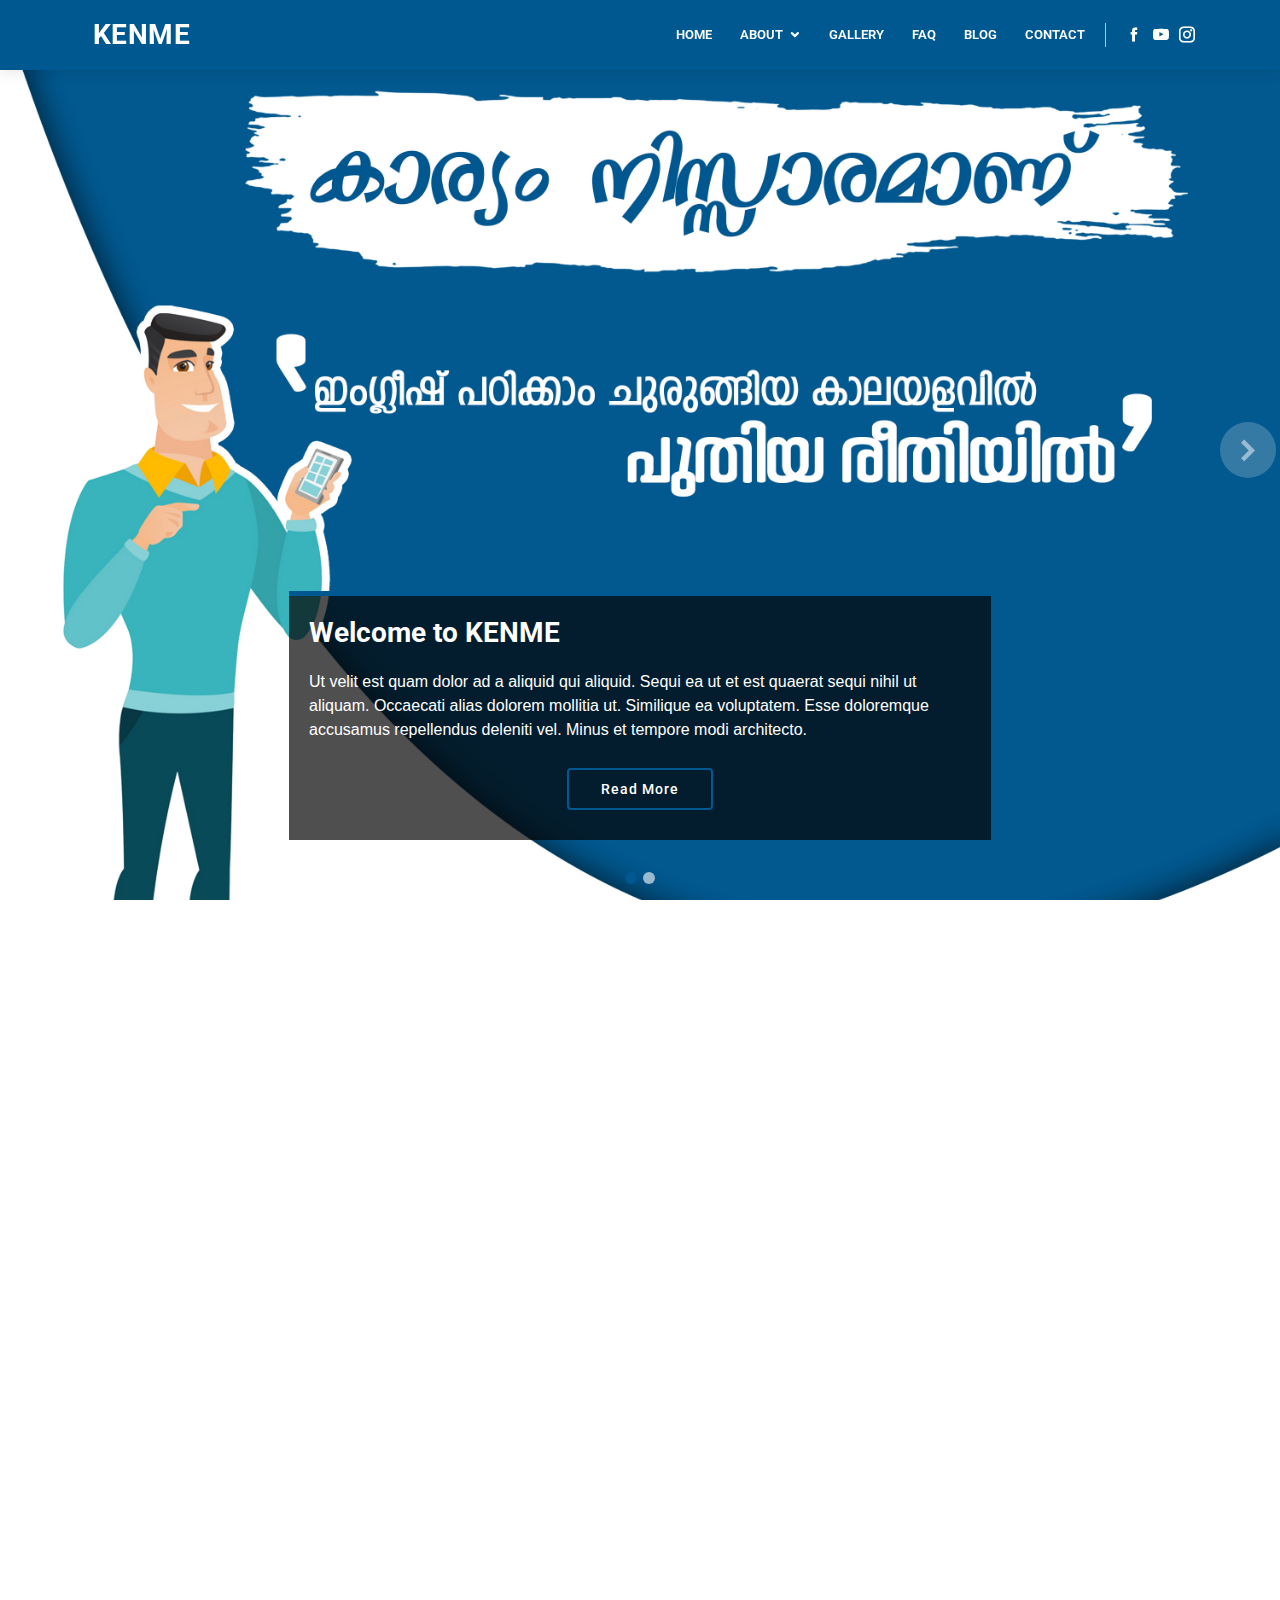
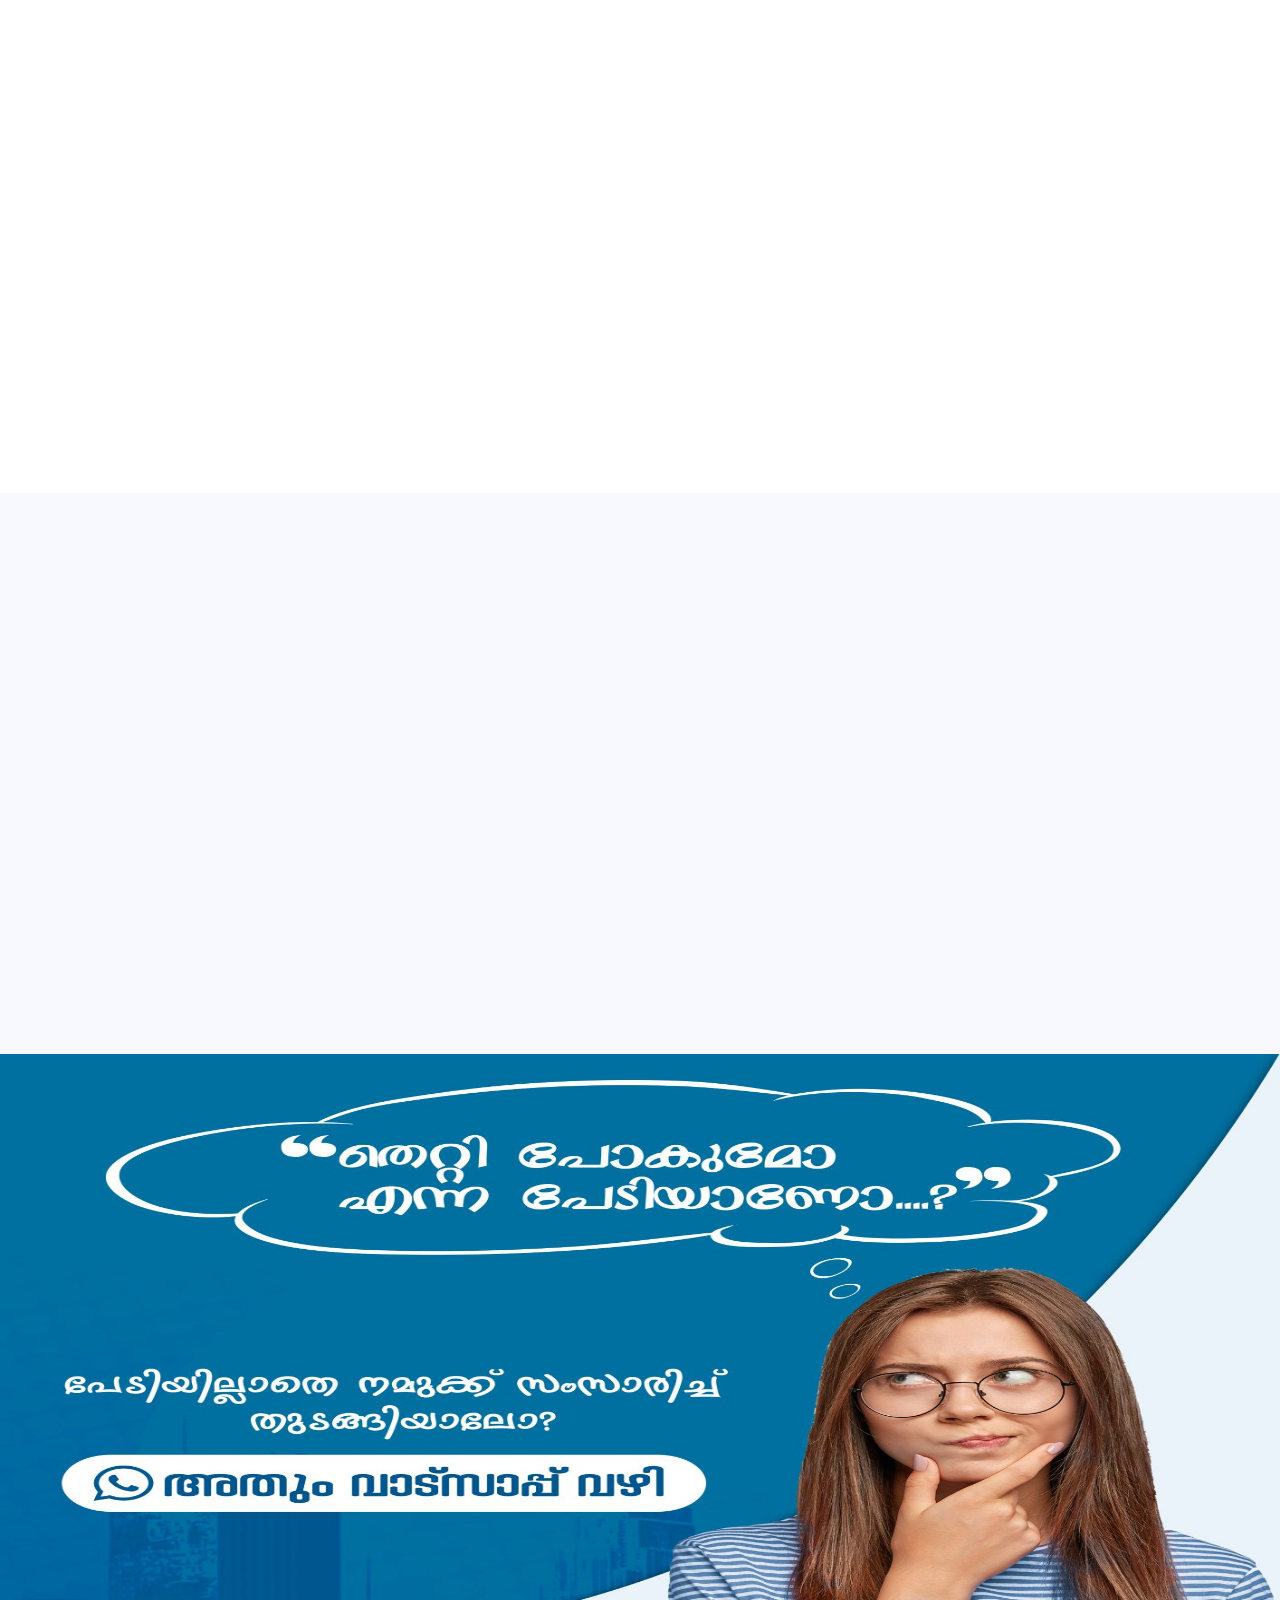
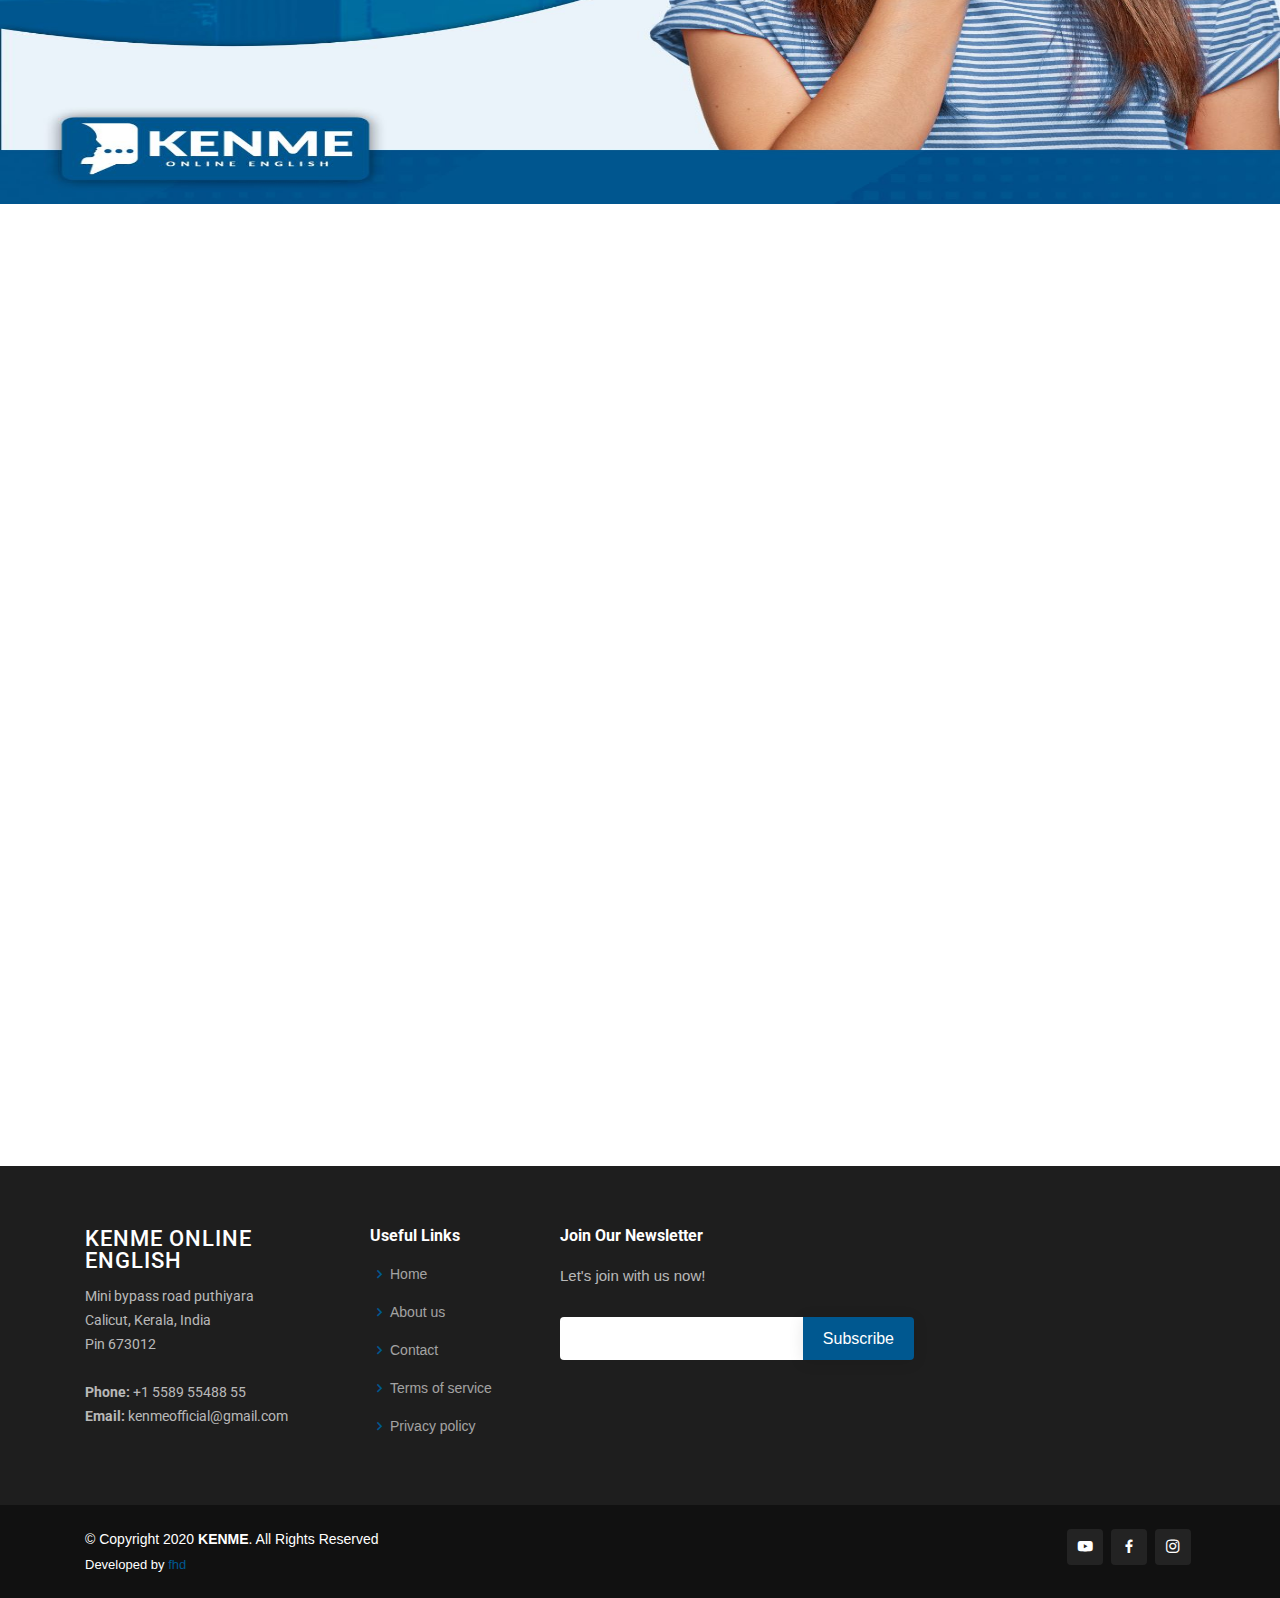
==== index.html @ 298d87fc "kenme online" ====
<!DOCTYPE html>
<html lang="en">

<head>
  <meta charset="utf-8">
  <meta content="width=device-width, initial-scale=1.0" name="viewport">

  <title>kenme</title>
  <meta content="" name="description">
  <meta content="" name="keywords">

  <!-- Favicons -->
  <link href="assets/img/Kenme_icon_favicons.jpg" rel="icon">
  <link href="assets/img/Kenme_icon_touch.jpg" rel="apple-touch-icon">

  <!--  Fonts -->

  <link rel="stylesheet" href="https://use.fontawesome.com/releases/v5.15.1/css/all.css" integrity="sha384-vp86vTRFVJgpjF9jiIGPEEqYqlDwgyBgEF109VFjmqGmIY/Y4HV4d3Gp2irVfcrp" crossorigin="anonymous">
  <link rel="stylesheet" href="https://use.fontawesome.com/releases/v5.15.1/css/all.css" integrity="sha384-vp86vTRFVJgpjF9jiIGPEEqYqlDwgyBgEF109VFjmqGmIY/Y4HV4d3Gp2irVfcrp" crossorigin="anonymous">
  <link href="https://fonts.googleapis.com/css?family=Open+Sans:300,300i,400,400i,600,600i,700,700i|Roboto:300,300i,400,400i,500,500i,600,600i,700,700i|Poppins:300,300i,400,400i,500,500i,600,600i,700,700i" rel="stylesheet">

  <!-- Vendor CSS Files -->
  <link href="assets/vendor/bootstrap/css/bootstrap.min.css" rel="stylesheet">
  <link href="assets/vendor/icofont/icofont.min.css" rel="stylesheet">
  <link href="assets/vendor/boxicons/css/boxicons.min.css" rel="stylesheet">
  <link href="assets/vendor/animate.css/animate.min.css" rel="stylesheet">
  <link href="assets/vendor/venobox/venobox.css" rel="stylesheet">
  <link href="assets/vendor/owl.carousel/assets/owl.carousel.min.css" rel="stylesheet">
  <link href="assets/vendor/aos/aos.css" rel="stylesheet">
  <link href="assets/vendor/remixicon/remixicon.css" rel="stylesheet">

  <!-- Template Main CSS File -->
  <link href="assets/css/style.css" rel="stylesheet">

</head>

<body>

  <!-- ======= Header ======= -->
  <header id="header" class="fixed-top">
    <div class="container d-flex align-items-center">

      <h1 class="logo mr-auto"><a href="index.html"><span><img src="/Company/assets/img/Kenme_icon1.jpg" alt="" width="20"> KEN</span>ME</a></h1>
      <!-- Uncomment below if you prefer to use an image logo -->
      <!-- <a href="index.html" class="logo mr-auto"><img src="assets/img/logo.png" alt="" class="img-fluid"></a>-->

      <nav class="nav-menu d-none d-lg-block">
        <ul>
          <li class="active"><a href="index.html">Home</a></li>

          <li class="drop-down"><a href="">About</a>
            <ul>
              <li><a href="about.html">About Us</a></li>
              <li><a href="team.html">Team</a></li>
              
            </ul>
          </li>

          <li><a href="portfolio.html">Gallery</a></li>
          <li><a href="pricing.html">Faq</a></li>
          <li><a href="blog.html">Blog</a></li>
          <li><a href="contact.html">Contact</a></li>

        </ul>
      </nav><!-- .nav-menu -->

      <div class="header-social-links">
        <a href="https://www.facebook.com/104170784895334" class="facebook"><i class="icofont-facebook"></i></a>
        <a href="" class="youtube"><i class="icofont-youtube-play"></i></a>
        <a href="https://instagram.com/kenme_english?igshid=1sxp03lpa0uil" class="instagram"><i class="icofont-instagram"></i></a>
      </div>

    </div>
  </header><!-- End Header -->

  <!-- ======= Hero Section ======= -->
  <section id="hero">
    <div id="heroCarousel" class="carousel slide carousel-fade" data-ride="carousel">

      <div class="carousel-inner" role="listbox">

        <!-- Slide 1 -->
        <div class="carousel-item active" style="background-image: url(assets/img/poster\ 21\ KENME.jpg);">
          <div class="carousel-container">
            <div class="carousel-content animate__animated animate__fadeInUp">
              <h2>Welcome to <span>KENME </span></h2>
              <p>Ut velit est quam dolor ad a aliquid qui aliquid. Sequi ea ut et est quaerat sequi nihil ut aliquam. Occaecati alias dolorem mollitia ut. Similique ea voluptatem. Esse doloremque accusamus repellendus deleniti vel. Minus et tempore modi architecto.</p>
              <div class="text-center"><a href="" class="btn-get-started">Read More</a></div>
            </div>
          </div>
        </div>

        <!-- Slide 2 -->
        <div class="carousel-item" style="background-image: url(assets/img/poster\ 22\ KENME.jpg);">
          <div class="carousel-container">
            <div class="carousel-content animate__animated animate__fadeInUp">
              <h2>Your English Partner</h2>
              <p>Ut velit est quam dolor ad a aliquid qui aliquid. Sequi ea ut et est quaerat sequi nihil ut aliquam. Occaecati alias dolorem mollitia ut. Similique ea voluptatem. Esse doloremque accusamus repellendus deleniti vel. Minus et tempore modi architecto.</p>
              <div class="text-center"><a href="" class="btn-get-started">Read More</a></div>
            </div>
          </div>
        </div>

        <!-- Slide 3 -->
      

      </div>

      <a class="carousel-control-prev" href="#heroCarousel" role="button" data-slide="prev">
        <span class="carousel-control-prev-icon icofont-simple-left" aria-hidden="true"></span>
        <span class="sr-only">Previous</span>
      </a>

      <a class="carousel-control-next" href="#heroCarousel" role="button" data-slide="next">
        <span class="carousel-control-next-icon icofont-simple-right" aria-hidden="true"></span>
        <span class="sr-only">Next</span>
      </a>

      <ol class="carousel-indicators" id="hero-carousel-indicators"></ol>

    </div>
  </section><!-- End Hero -->

  <main id="main">

    <!-- ======= About Us Section ======= -->
    <section id="about-us" class="about-us">
      <div class="container" data-aos="fade-up">

        <div class="section-title">
          <h2>KENME ONLINE SPOKEN ENGLISH</strong></h2>
        </div>

        <div class="row content">
          <div class="col-lg-6" data-aos="fade-right">
           <img src="assets/img/WhatsApp Image 2020-12-20 at 3.31.10 PM.jpeg" alt="" width="450px">
          </div>
          <div class="col-lg-6 pt-4 pt-lg-0" data-aos="fade-left">
            <p style="color: #000;">
              Kenme Online Spoken English strives to make English learning accessible and easier for the masses without any compromise in 
              the quality of learning. English, being the language of this ever-developing global universe, has a lot of significance among people all over the world. We, Keralites who are always ready to accept changes and different 
              cultures understand the prominence English has and is working to make ourselves flawless in this magnificent language. This is where you will find the need of a world class, standard learning aid, from the comfort of your homes, through the easiest, messenger application WhatsApp, 
              that is Kenme, online spoken English. If you are looking for a place that answers all your confusion, worries and to clear out stumbling blocks in your language, Kenme is the best choice.
            </p>
            <h4 class="col-lg-6" style="margin-bottom: -60px; font-weight: bold;">Levels of Learning <i style="color: blue;" class="far fa-hand-point-down"></i></h4>
          </div>
         
        </div>
        
      </div>
    </section>
    <!-- End About Us Section -->

    <section id="pricing" class="pricing">
     
      <div class="container" data-aos="fade-up">
     

        <div class="row">
         
          <div class="col-lg-4 col-md-6">
           
            <div class="box">
              <h3>Entery Level</h3>
              
              <ul>
                <li>In the Entry level,<br> we provide classes based on helping our students -<br> gain expertise in English starting -<br> from the very basics... </li>

               
              </ul>
              <div class="btn-wrap">
                <a href="about.html" class="btn-buy">Read More</a>
              </div>
            </div>
          </div>

          <div class="col-lg-4 col-md-6 mt-4 mt-lg-0">
            <div class="box">
              <h3>Secondary Level</h3>
      
              <ul>
                <li>In the Secondary level, <br> the students are exposed to a detail understanding -<br> of English grammar and lessen the number of mistakes -<br> a learner makes while constructing -<br> sentences and talking... </li>
           
              </ul>
              <div class="btn-wrap">
                <a href="about.html" class="btn-buy">Read More</a>
              </div>
            </div>
          </div>

          <div class="col-lg-4 col-md-6 mt-4 mt-lg-0">
            <div class="box">
              <span class="advanced">Advanced</span>
              <h3>Advanced Level</h3>
             
              <ul>
                <li>	In the advanced level, <br> specially customised for a learner who has good knowledge of the language, <br> but lacks the confidence and platform -<br> to practice their language. <br>At kenme, <br> you will be provided with a first- <br> rate platform where you can practice your -<br> conversation skills on variety of topics, <br> story- telling sessions and calling sessions... </li>
    
              </ul>
              <div class="btn-wrap">
                <a href="about.html" class="btn-buy">Read More</a>
              </div>
            </div>
          </div>

        </div>

      </div>
    </section>

    <!-- ======= Services Section ======= -->
    <section id="services" class="services section-bg">
      <div class="container" data-aos="fade-up">

        <div class="section-title">
          <h2>KENME WITH YOU</strong></h2>
          <p style="font-weight: bold;"> </p>
        </div>

        <div class="row">
          <div class="col-lg-4 col-md-6 d-flex align-items-stretch" data-aos="zoom-in" data-aos-delay="100">
            <div class="icon-box iconbox-green ">
              <div class="icon">
                <i style="color: green;" class="fab fa-whatsapp"></i>
                
              </div>
              <h4>Learn Through Whatsapp</h4>
              <p style="font-weight: bold; font-style: italic;color: #000;">Chatting one-on-one with WhatsApp is an effective way to supplement your English learning. <i style="color: blue;" class="far fa-thumbs-up"></i></p>
            </div>
          </div>

          <div class="col-lg-4 col-md-6 d-flex align-items-stretch mt-4 mt-md-0" data-aos="zoom-in" data-aos-delay="200">
            <div class="icon-box iconbox-orange ">
              <div class="icon">
              
                <i class="fas fa-chalkboard-teacher"></i>
              </div>
              <h4>Personal Mentoring</h4>
              <p style="font-weight: bold; font-style: italic;color: #000;">It is a relationship between two people with the goal of professional and personal development. So Kenme providing Best Qualified mentor. <i style="color: blue;" class="far fa-grin-hearts"></i></p>
            </div>
          </div>

          <div class="col-lg-4 col-md-6 d-flex align-items-stretch mt-4 mt-lg-0" data-aos="zoom-in" data-aos-delay="300">
            <div class="icon-box iconbox-pink">
              <div class="icon">
           
                <i class="far fa-clock"></i>
              </div>
              <h4>Time Availability</h4>
              <p style="font-weight: bold; font-style: italic;color: #000;">We are available for you Ten hours in a Day. So this is the one of the best thing to providing our students. <i style="color: blue;" class="far fa-handshake"></i></p>
            </div>
          </div>


       


        </div>

      </div>
    </section>
    <!-- End Services Section -->
    <img  src="assets/img/poster 27 KENME.jpg" width="100%" height="750" alt="">
    <section id="contact1" class="contact1">
      <div class="container">
      
        <div class="row justify-content-center" data-aos="fade-up">

  
          <div class="col-lg-10">
            <div class="reg-title">  <h2 style="color: #005890;margin-left: 10px;text-align: center;">Register For a Course<h2></h2></div>
           
          

        <div class="row mt-5 justify-content-center" data-aos="fade-up">
          <div class="col-lg-10">
            <form action=""  id="submit-form" role="form" class="php-email-form">
              <div class="form-row">
                <div class="col-md-6 form-group">
                  <input type="text" name="name" class="form-control" id="name" placeholder="Your Name" data-rule="minlen:4" data-msg="Please enter at least 4 chars" required />
                  <div class="validate"></div>
                </div>
                <div class="col-md-6 form-group">
                  <input type="tel" class="form-control" name="phone number"  placeholder="Your Phone Number" required />
                  <div class="validate"></div>
                </div>
              </div>
              <select style="font-size: 15px;box-shadow: none;" name="course" style="box-shadow: none;font-size: small;" class="custom-select col-md-12 form-group" required>
                <option selected> Select Course</option>
                <option value="entry">Entry</option>
                <option value="secondary">Secondary</option>
                <option value="advanced">Advanced</option>
              </select>
              <div class="form-group">
                <textarea style="box-shadow: none;font-size: small;" class="form-control" name="message" rows="5" data-rule="required" data-msg="Please write something for us" placeholder="Message" required></textarea>
                <div class="validate"></div>
              </div>
              <!-- <div class="mb-3">
                <div class="loading">Loading</div>
                <div class="error-message"></div>
                <div class="sent-message">Your message has been sent. Thank you!</div>
              </div> -->
              <div class="text-center"><button style="box-shadow: none;" type="submit">Register for Course Now</button></div>
            </form>
          </div>

        </div>

      </div>
    </section>

    <!-- ======= Portfolio Section ======= -->
    
    <!-- End Portfolio Section -->

    <!-- ======= Our Clients Section ======= -->
    <section id="clients" class="clients">
      <div class="container" data-aos="fade-up">

        <div class="section-title"><i style="color: blue;" class="fas fa-graduation-cap"></i>
          <p style="color: black;font-weight: bold;font-size: x-large;">Our Courses</p>
        </div>

        <div class="row no-gutters clients-wrap clearfix" data-aos="fade-up">

          <div class="col-lg-3 col-md-4 col-6">
            <div class="client-logo">
              <u class="under"><p class="courses">SPOKEN ENGLISH</p></u>
            
              
            </div>
          </div>

          <div class="col-lg-3 col-md-4 col-6">
            <div class="client-logo">
              <u class="under"><p class="courses">GRAMMER CLASSES</p></u>
              
            </div>
          </div>

          <div class="col-lg-3 col-md-4 col-6">
            <div class="client-logo">
              <u class="under"><p class="courses">IELTS TRAINING</p></u>
              
            </div>
          </div>

          <div class="col-lg-3 col-md-4 col-6">
            <div class="client-logo">
              <u class="under"><p class="courses">INTERVIEW HANDLING SKILL</p></u>
             
            </div>
          </div>

          <div class="col-lg-3 col-md-4 col-6">
            <div class="client-logo">
              <u class="under"><p class="courses">WESTERN ENGLISH</p></u>
             
            </div>
          </div>

          <div class="col-lg-3 col-md-4 col-6">
            <div class="client-logo">
              <u class="under"><p class="courses">CONFIDENCE BOOSTER</p></u>

            </div>
          </div>

          <div class="col-lg-3 col-md-4 col-6">
            <div class="client-logo">
              <u class="under"><p class="courses">TOEFL COACHING</p></u>
            </div>
          </div>

          <div class="col-lg-3 col-md-4 col-6">
            <div class="client-logo">
              <u class="under"><p class="courses">OET COACHING</p></u>

            </div>
          </div>

        </div>

      </div>
    </section><!-- End Our Clients Section -->

  </main><!-- End #main -->

  <!-- ======= Footer ======= -->
  <footer id="footer">

    <div class="footer-top">
      <div class="container">
        <div class="row">

          <div class="col-lg-3 col-md-6 footer-contact">
            <h3>KENME ONLINE ENGLISH</h3>
            <p>
              Mini bypass road puthiyara <br>
              Calicut, Kerala, India<br>
              Pin 673012 <br><br>
              <strong>Phone:</strong> +1 5589 55488 55<br>
              <strong>Email:</strong> kenmeofficial@gmail.com<br>
            </p>
          </div>

          <div class="col-lg-2 col-md-6 footer-links">
            <h4>Useful Links</h4>
            <ul>
              <li><i class="bx bx-chevron-right"></i> <a href="#">Home</a></li>
              <li><i class="bx bx-chevron-right"></i> <a href="about.html">About us</a></li>
              <li><i class="bx bx-chevron-right"></i> <a href="contact.html">Contact</a></li>
              <li><i class="bx bx-chevron-right"></i> <a href="#">Terms of service</a></li>
              <li><i class="bx bx-chevron-right"></i> <a href="#">Privacy policy</a></li>
            </ul>
          </div>

          <!-- <div class="col-lg-3 col-md-6 footer-links">
            <h4>Our Services</h4>
            <ul>
              <li><i class="bx bx-chevron-right"></i> <a href="#">Web Design</a></li>
              <li><i class="bx bx-chevron-right"></i> <a href="#">Web Development</a></li>
              <li><i class="bx bx-chevron-right"></i> <a href="#">Product Management</a></li>
              <li><i class="bx bx-chevron-right"></i> <a href="#">Marketing</a></li>
              <li><i class="bx bx-chevron-right"></i> <a href="#">Graphic Design</a></li>
            </ul>
          </div> -->

          <div class="col-lg-4 col-md-6 footer-newsletter">
            <h4>Join Our Newsletter</h4>
            <p>Let's join with us now!</p>
            <form  action="#" method="#">
              <input type="email" name="email" required><input   type="submit" value="Subscribe" required>
            </form>
          </div>

        </div>
      </div>
    </div>

    <div class="container d-md-flex py-4">

      <div class="mr-md-auto text-center text-md-left">
        <div class="copyright">
          &copy; Copyright 2020 <strong><span>KENME</span></strong>. All Rights Reserved
        </div>
        <div class="credits">
          <!-- All the links in the footer should remain intact. -->
          <!-- You can delete the links only if you purchased the pro version. -->
          <!-- Licensing information: https://bootstrapmade.com/license/ -->
          <!-- Purchase the pro version with working PHP/AJAX contact form: https://bootstrapmade.com/company-free-html-bootstrap-template/ -->
          Developed by <a href="https://wa.me/+918301008408">fhd</a>
        </div>
      </div>
      <div class="social-links text-center text-md-right pt-3 pt-md-0">
        <a href="#" class="youtube"><i class="bx bxl-youtube"></i></a>
        <a href="#" class="facebook"><i class="bx bxl-facebook"></i></a>
        <a href="#" class="instagram"><i class="bx bxl-instagram"></i></a>

      </div>
    </div>
  </footer><!-- End Footer -->

  <div class="whatsapp">
    <a href="https://wa.me/" target="_blank">    
    <h5><i class="icofont-brand-whatsapp"></i></h5></a>
    </div> 

  <a href="#" class="back-to-top"><i class="icofont-simple-up"></i></a>

  <!-- Vendor JS Files -->
  <script src="assets/vendor/jquery/jquery.min.js"></script>
  <script src="assets/vendor/bootstrap/js/bootstrap.bundle.min.js"></script>
  <script src="assets/vendor/jquery.easing/jquery.easing.min.js"></script>
  <script src="assets/vendor/php-email-form/validate.js"></script>
  <script src="assets/vendor/jquery-sticky/jquery.sticky.js"></script>
  <script src="assets/vendor/isotope-layout/isotope.pkgd.min.js"></script>
  <script src="assets/vendor/venobox/venobox.min.js"></script>
  <script src="assets/vendor/waypoints/jquery.waypoints.min.js"></script>
  <script src="assets/vendor/owl.carousel/owl.carousel.min.js"></script>
  <script src="assets/vendor/aos/aos.js"></script>

  <!-- Template Main JS File -->
  <script src="assets/js/main.js"></script>

  <script>
    $("#submit-form").submit((e)=>{
        e.preventDefault()
        $.ajax({
            url:"https://script.google.com/macros/s/AKfycbwnT42OYd2D99PelMTINFQo8AN4AKeLTEK4OcfY8-GZVa9Q9oDQ8IsE2Q/exec",
            data:$("#submit-form").serialize(),
            method:"post",
            success:function (response){
                alert("submitted successfully, Our Representitive will contact you soon!")
                window.location.reload()
                //window.location.href="https://google.com"
            },
            error:function (err){
                alert("Something Error")

            }
        })
    })
</script>

</body>

</html>
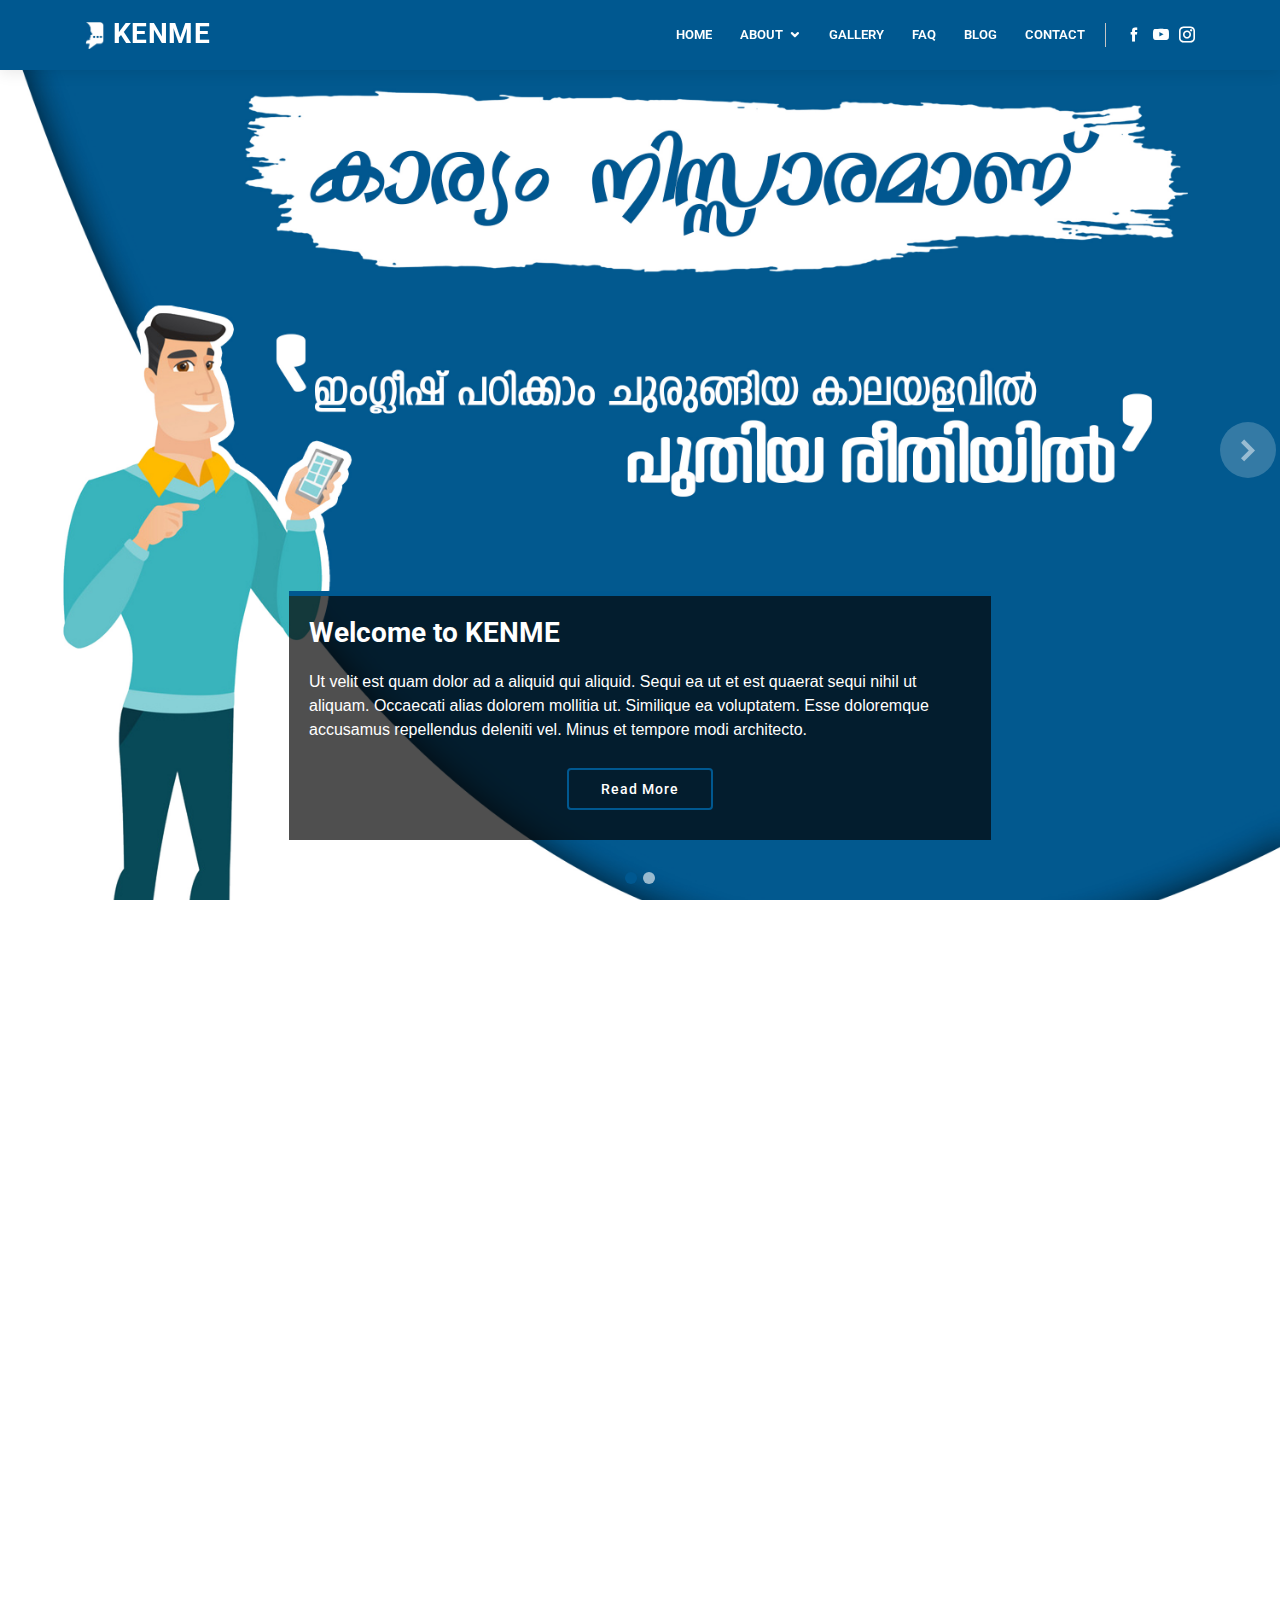
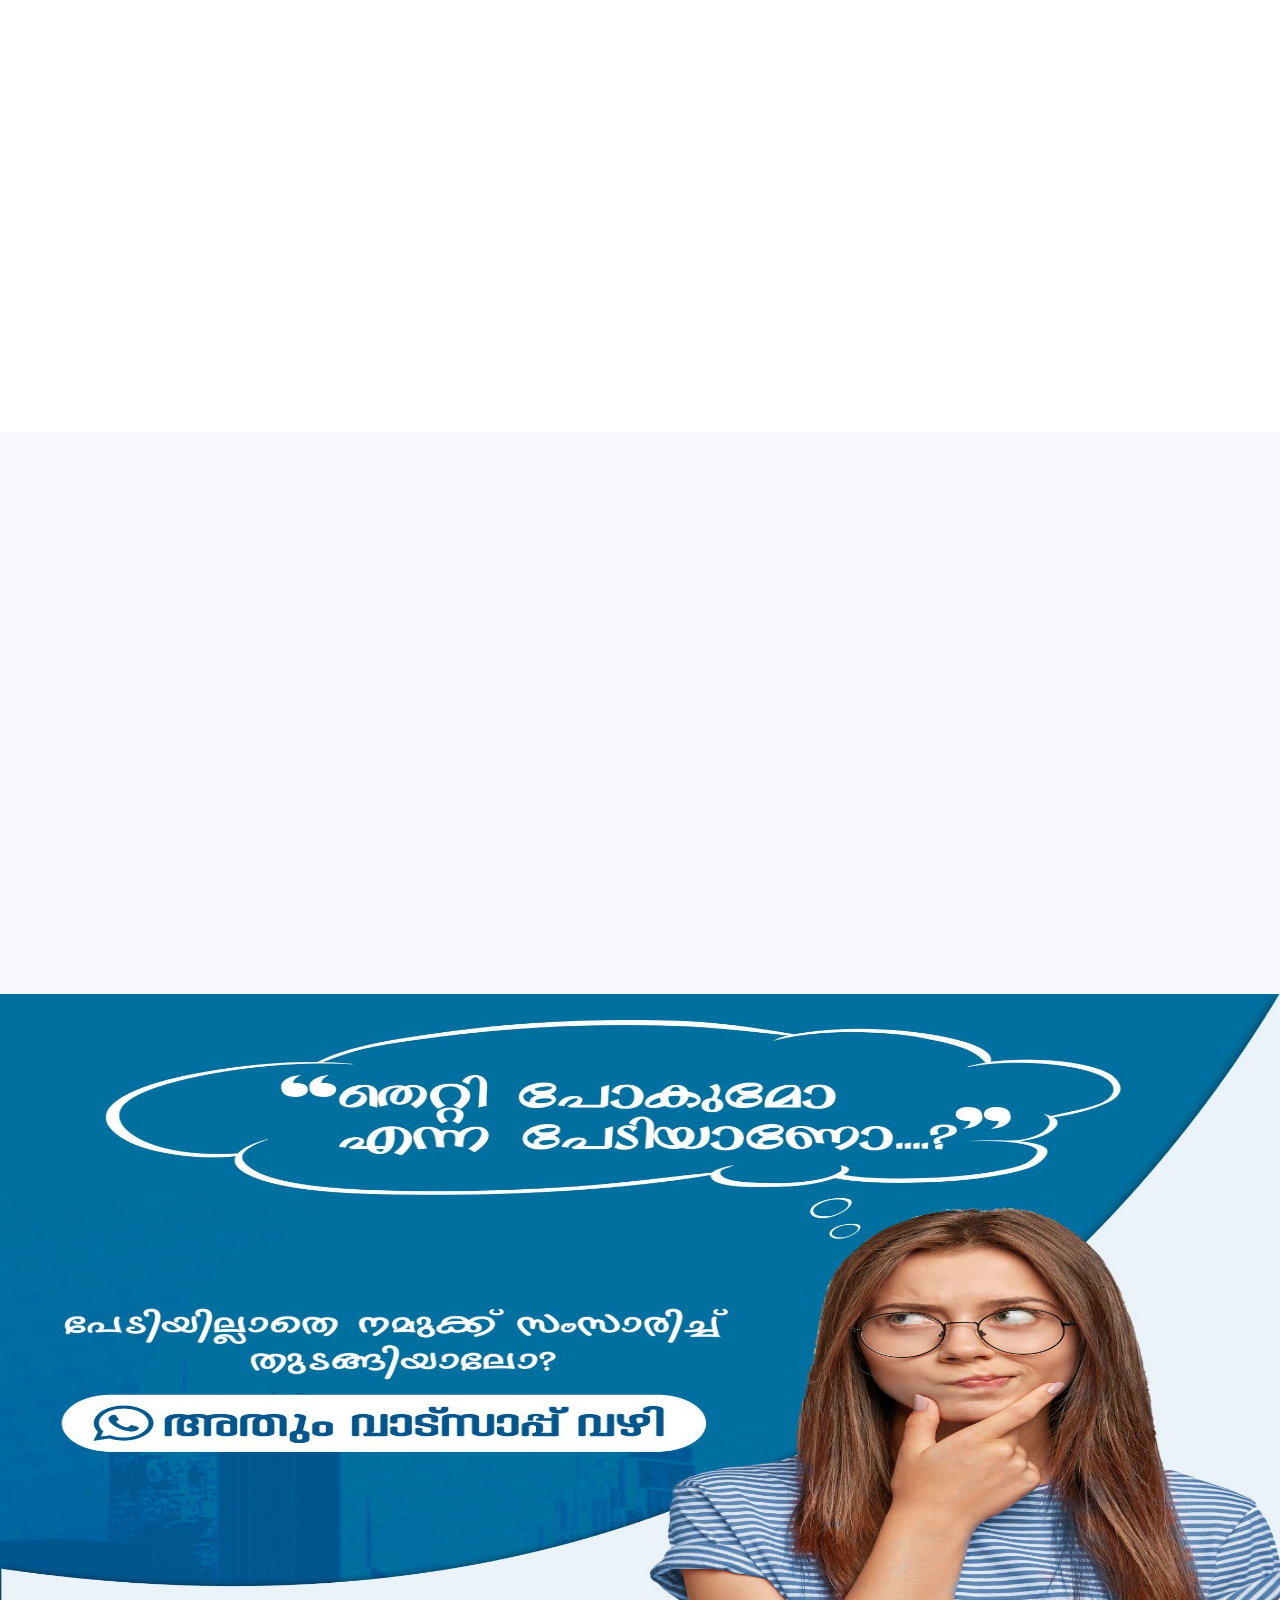
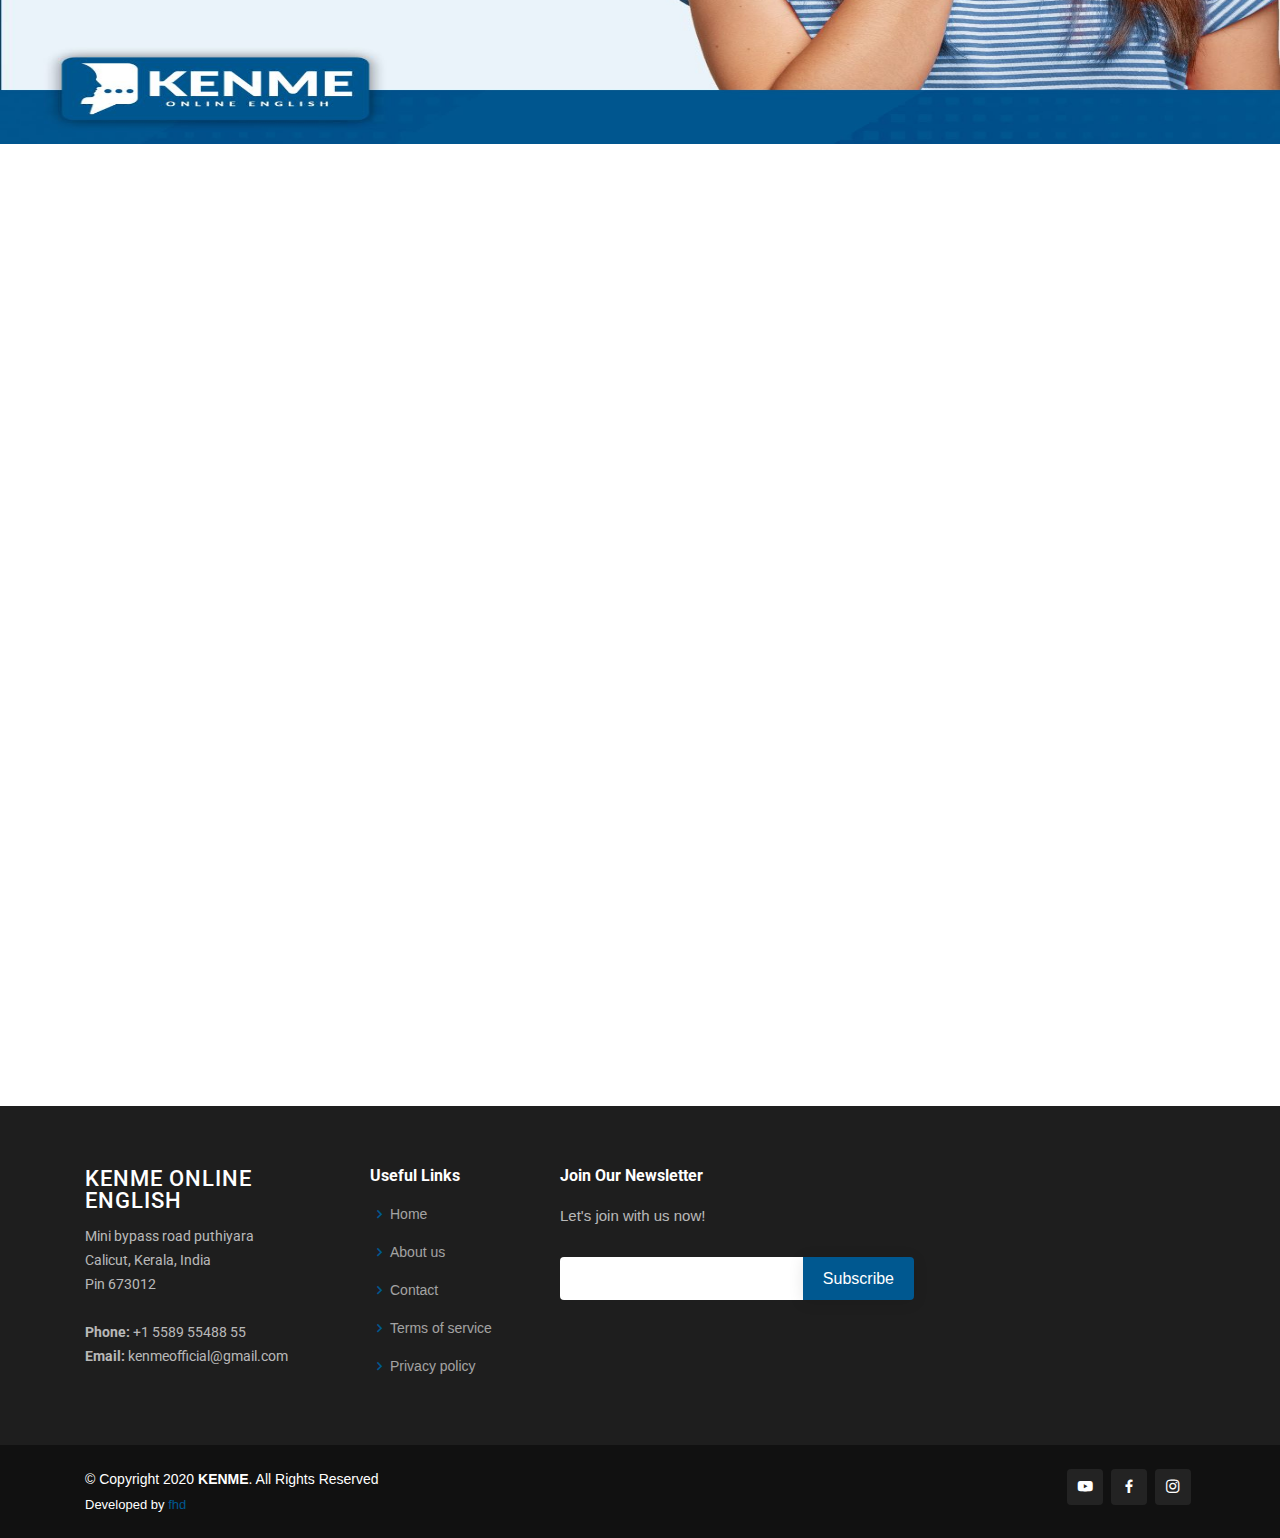
==== commit da607256: "Update index.html" ====
--- a/index.html
+++ b/index.html
@@ -40,7 +40,7 @@
   <header id="header" class="fixed-top">
     <div class="container d-flex align-items-center">
 
-      <h1 class="logo mr-auto"><a href="index.html"><span><img src="/Company/assets/img/Kenme_icon1.jpg" alt="" width="20"> KEN</span>ME</a></h1>
+      <h1 class="logo mr-auto"><a href="index.html"><span><img src="assets/img/Kenme_icon1.jpg" alt="" width="20"> KEN</span>ME</a></h1>
       <!-- Uncomment below if you prefer to use an image logo -->
       <!-- <a href="index.html" class="logo mr-auto"><img src="assets/img/logo.png" alt="" class="img-fluid"></a>-->
 
@@ -164,7 +164,7 @@
               <h3>Entery Level</h3>
               
               <ul>
-                <li>In the Entry level,<br> we provide classes based on helping our students -<br> gain expertise in English starting -<br> from the very basics... </li>
+                <li>In the Entry level,<br> we provide classes based on helping our students-<br> gain expertise in English starting -<br> from the very basics. Our grammar lessons help the students to get rid off the errors they will be making unknowingly.  </li>
 
                
               </ul>
@@ -179,7 +179,7 @@
               <h3>Secondary Level</h3>
       
               <ul>
-                <li>In the Secondary level, <br> the students are exposed to a detail understanding -<br> of English grammar and lessen the number of mistakes -<br> a learner makes while constructing -<br> sentences and talking... </li>
+                <li>In the Secondary level, <br> the students are exposed to a detail understanding -<br> of English grammar and lessen the number of mistakes -<br> a learner makes while constructing -<br> sentences and talking. </li>
            
               </ul>
               <div class="btn-wrap">
@@ -194,8 +194,7 @@
               <h3>Advanced Level</h3>
              
               <ul>
-                <li>	In the advanced level, <br> specially customised for a learner who has good knowledge of the language, <br> but lacks the confidence and platform -<br> to practice their language. <br>At kenme, <br> you will be provided with a first- <br> rate platform where you can practice your -<br> conversation skills on variety of topics, <br> story- telling sessions and calling sessions... </li>
-    
+                <li>		In the advanced level,<br> specially customised for a learner- <br> who has good knowledge of the language,<br> but lacks the confidence and platform to practice their language. At kenme, you- <br> will be provided with a <br> first- rate platform  </li>
               </ul>
               <div class="btn-wrap">
                 <a href="about.html" class="btn-buy">Read More</a>
@@ -505,4 +504,4 @@
 
 </body>
 
-</html>+</html>
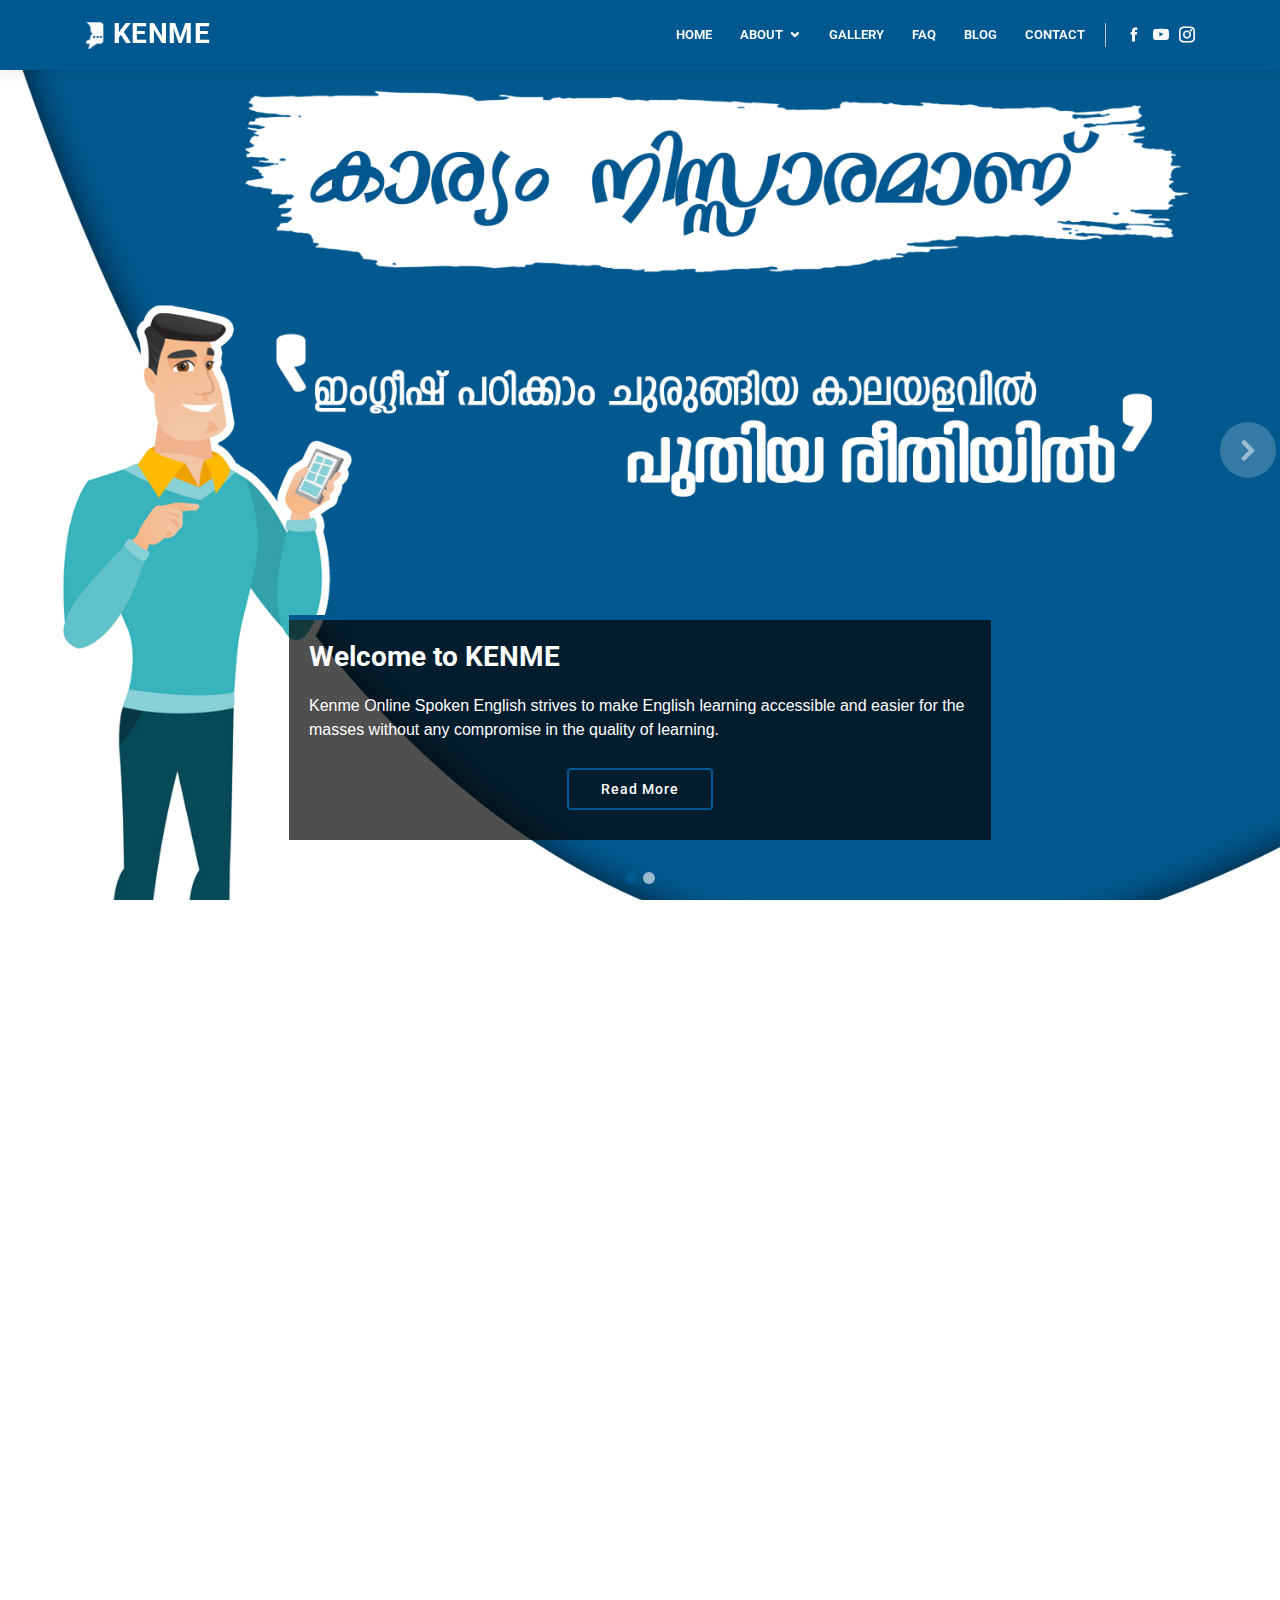
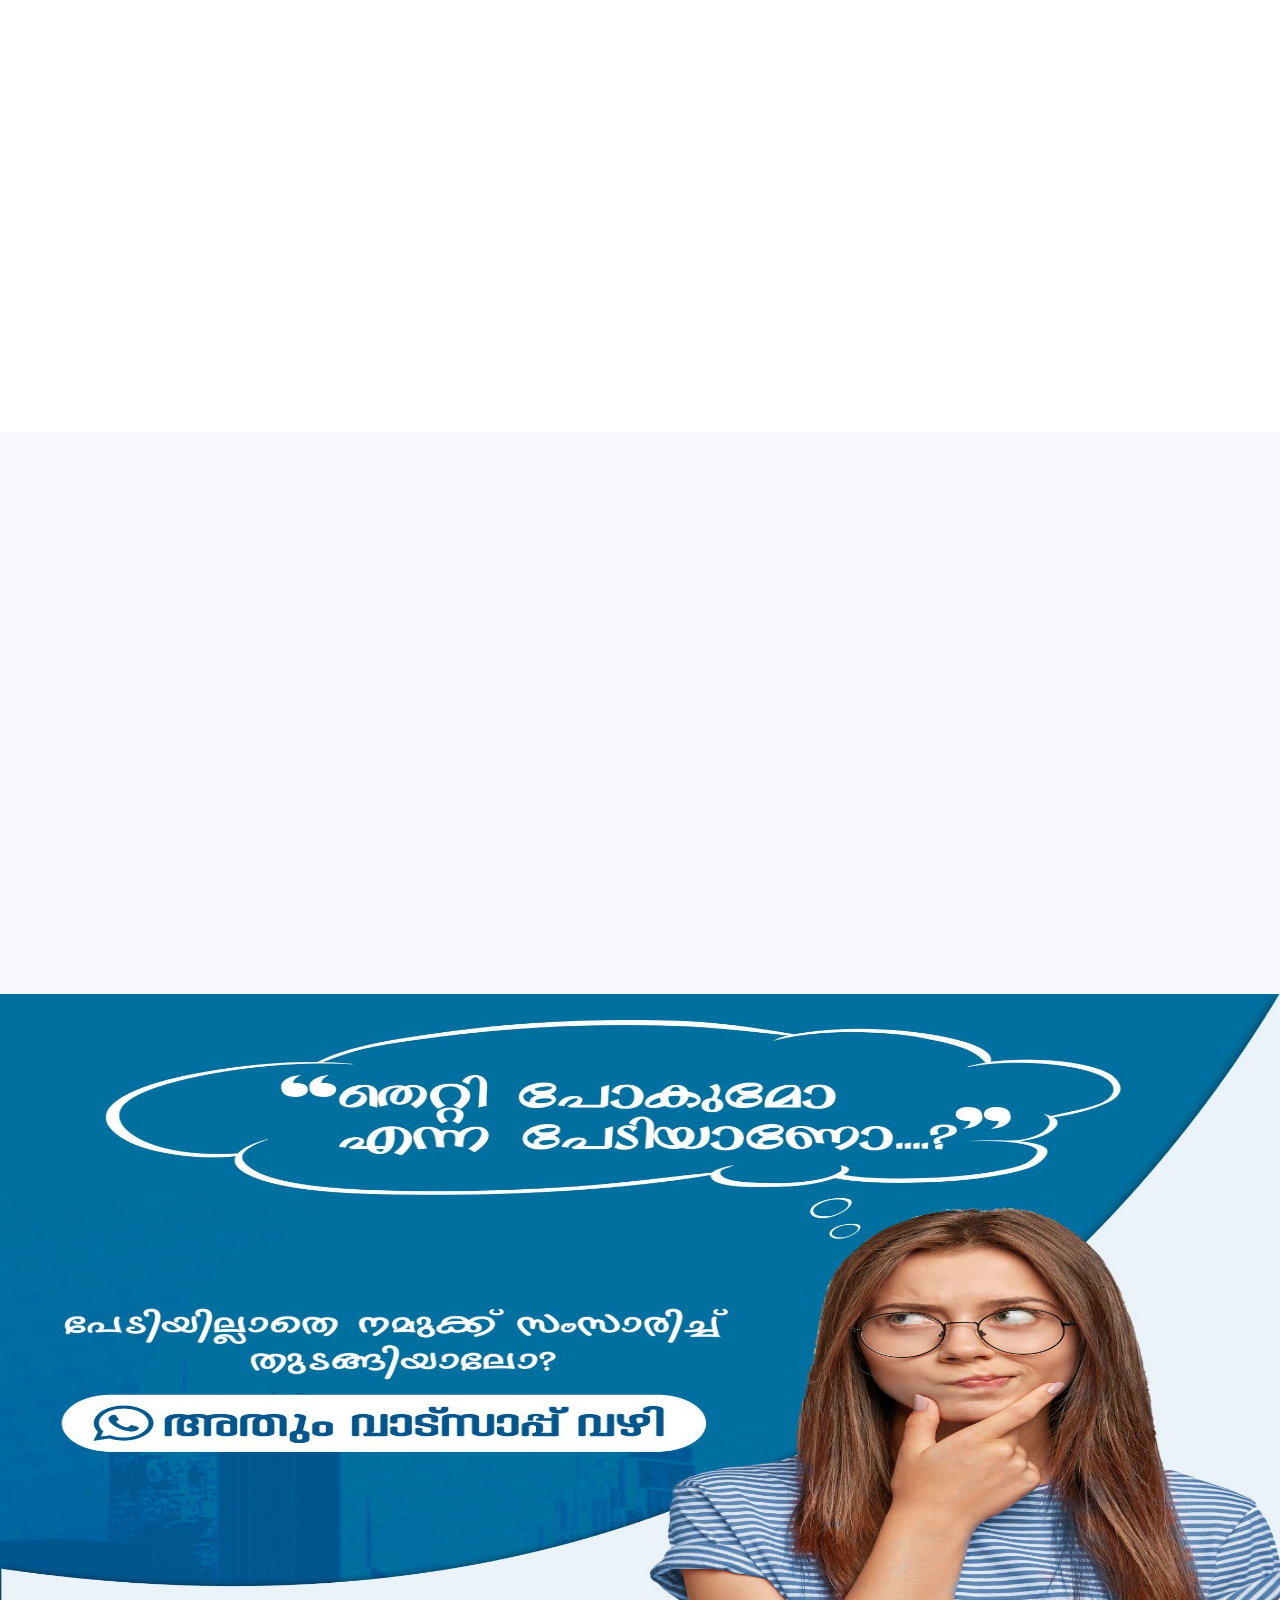
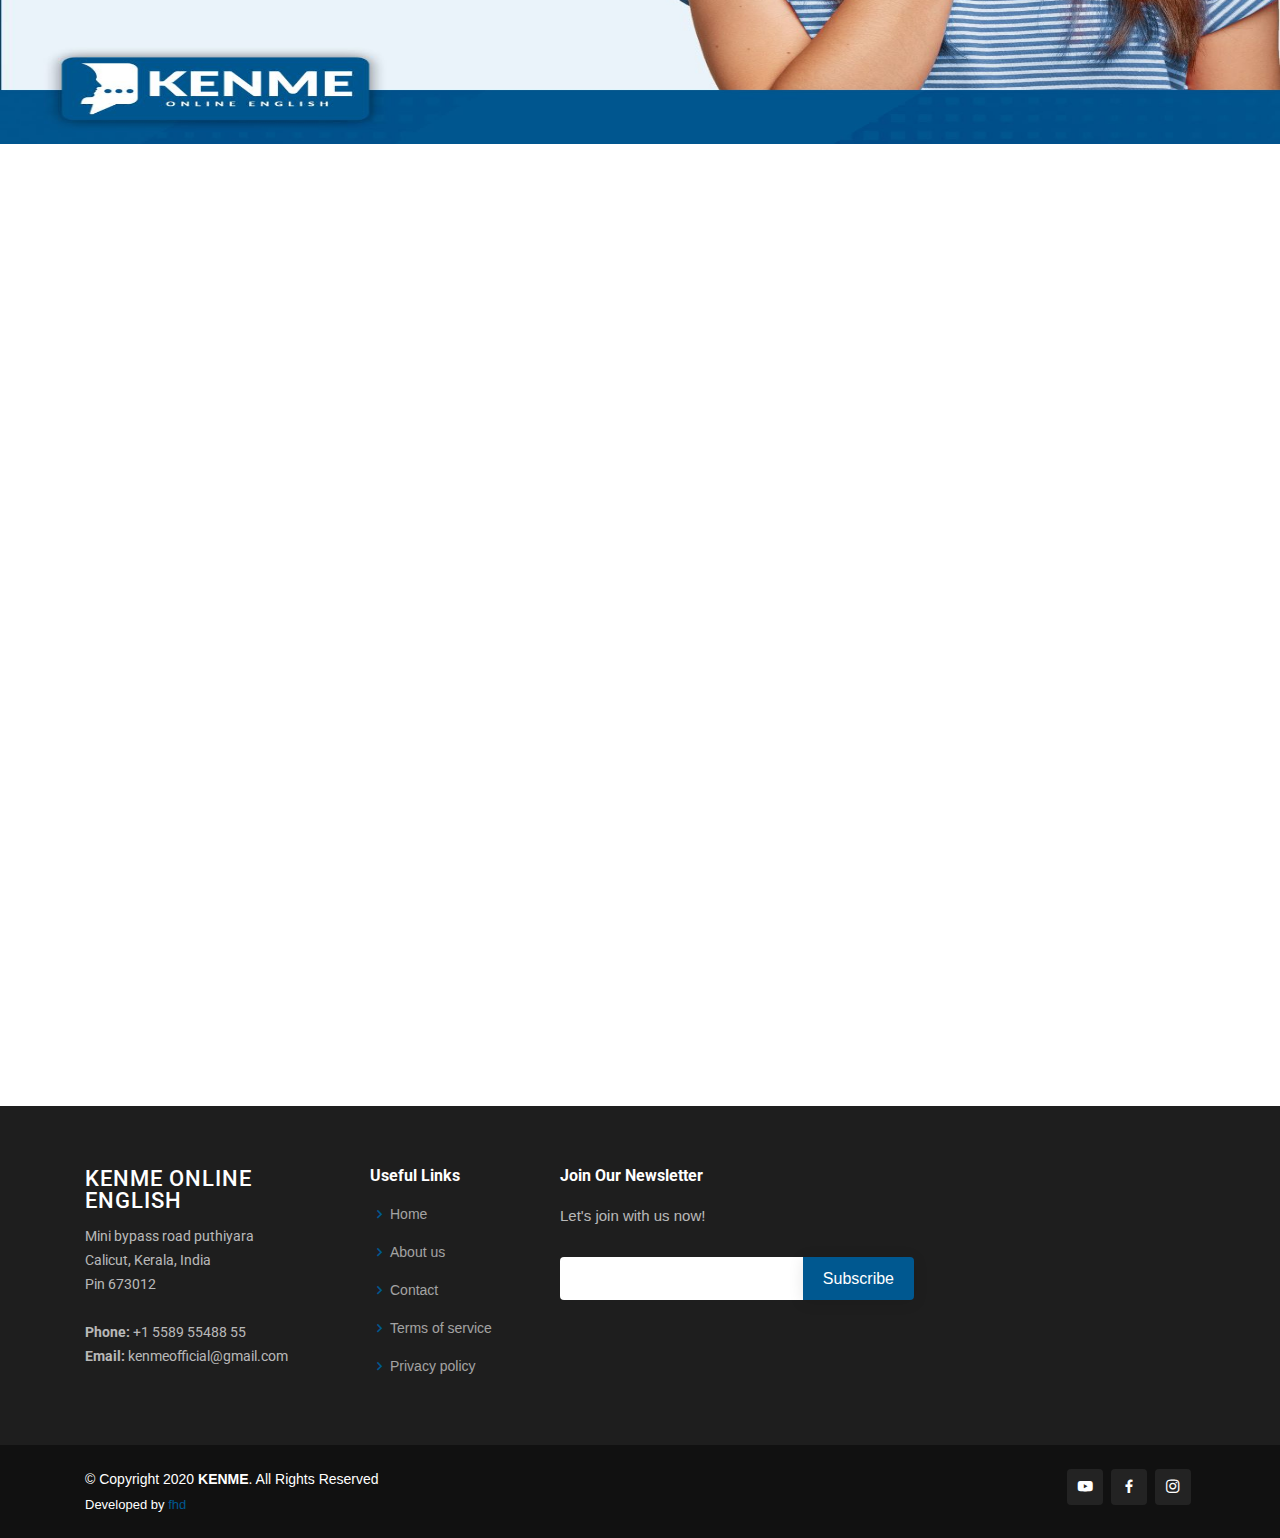
==== commit 606846a4: "Update index.html" ====
--- a/index.html
+++ b/index.html
@@ -84,7 +84,7 @@
           <div class="carousel-container">
             <div class="carousel-content animate__animated animate__fadeInUp">
               <h2>Welcome to <span>KENME </span></h2>
-              <p>Ut velit est quam dolor ad a aliquid qui aliquid. Sequi ea ut et est quaerat sequi nihil ut aliquam. Occaecati alias dolorem mollitia ut. Similique ea voluptatem. Esse doloremque accusamus repellendus deleniti vel. Minus et tempore modi architecto.</p>
+              <p>Kenme Online Spoken English strives to make English learning accessible and easier for the masses without any compromise in the quality of learning. </p>
               <div class="text-center"><a href="" class="btn-get-started">Read More</a></div>
             </div>
           </div>
@@ -95,7 +95,7 @@
           <div class="carousel-container">
             <div class="carousel-content animate__animated animate__fadeInUp">
               <h2>Your English Partner</h2>
-              <p>Ut velit est quam dolor ad a aliquid qui aliquid. Sequi ea ut et est quaerat sequi nihil ut aliquam. Occaecati alias dolorem mollitia ut. Similique ea voluptatem. Esse doloremque accusamus repellendus deleniti vel. Minus et tempore modi architecto.</p>
+              <p>We, Keralites who are always ready to accept changes and different cultures understand the prominence English has and is working to make ourselves flawless in this magnificent language. </p>
               <div class="text-center"><a href="" class="btn-get-started">Read More</a></div>
             </div>
           </div>
